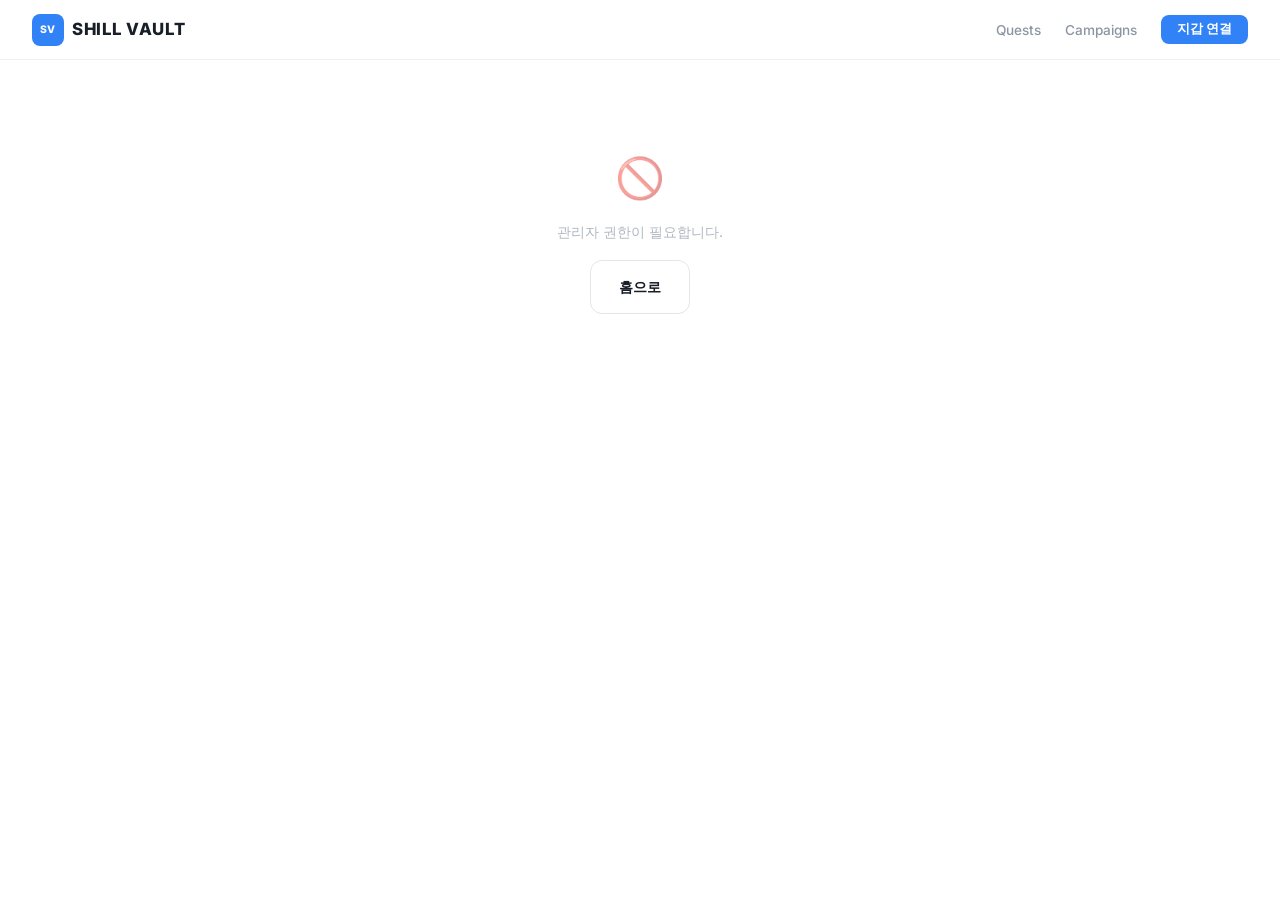
==== admin.html @ 30a05a27 "Redesign frontend for 3-role system (user/project/admin) - Replace script.js with app.js (shared aut" ====
<!DOCTYPE html>
<html lang="ko">
<head>
  <meta charset="UTF-8">
  <meta name="viewport" content="width=device-width, initial-scale=1.0">
  <title>Admin — SHILL VAULT</title>
  <link rel="preconnect" href="https://fonts.googleapis.com">
  <link href="https://fonts.googleapis.com/css2?family=Inter:wght@400;500;600;700;800&display=swap" rel="stylesheet">
  <link rel="stylesheet" href="style.css">
  <link rel="stylesheet" href="dashboard.css">
</head>
<body>

<nav id="nav">
  <div class="nav-inner">
    <a href="index.html" class="logo"><div class="logo-mark">SV</div><span class="logo-name">SHILL VAULT</span></a>
    <button class="mob-toggle" onclick="$('.nav-links')?.classList.toggle('active')" aria-label="Menu">&#9776;</button>
    <ul class="nav-links"></ul>
  </div>
</nav>

<div class="dash-wrap">
  <div id="noAccess" style="display:none;">
    <div class="dash-empty">
      <div class="dash-empty-icon">&#128683;</div>
      <p>관리자 권한이 필요합니다.</p>
      <a href="index.html" class="btn btn-ghost" style="margin-top:1rem;">홈으로</a>
    </div>
  </div>

  <div id="dashboard" style="display:none;">
    <div class="dash-header">
      <div>
        <h1>Admin Dashboard</h1>
      </div>
      <span class="dash-role role-admin">ADMIN</span>
    </div>

    <!-- Stats -->
    <div class="dash-stats" id="statsRow">
      <div class="dash-stat"><div class="dash-stat-label">총 유저</div><div class="dash-stat-value" id="statUsers">-</div></div>
      <div class="dash-stat"><div class="dash-stat-label">총 캠페인</div><div class="dash-stat-value" id="statCamps">-</div></div>
      <div class="dash-stat"><div class="dash-stat-label">총 퀘스트</div><div class="dash-stat-value" id="statQuests">-</div></div>
      <div class="dash-stat"><div class="dash-stat-label">총 참여</div><div class="dash-stat-value" id="statParts">-</div></div>
      <div class="dash-stat"><div class="dash-stat-label">승인 대기</div><div class="dash-stat-value" id="statPending" style="color:var(--orange);">-</div></div>
      <div class="dash-stat"><div class="dash-stat-label">총 보상</div><div class="dash-stat-value" id="statRewards">-</div></div>
    </div>

    <!-- Tabs -->
    <div class="dash-tabs">
      <button class="dash-tab active" onclick="switchTab('pending')">승인 대기</button>
      <button class="dash-tab" onclick="switchTab('campaigns')">전체 캠페인</button>
      <button class="dash-tab" onclick="switchTab('users')">유저 관리</button>
    </div>

    <!-- Pending Campaigns -->
    <div id="tab-pending" class="dash-card">
      <div class="dash-card-title">승인 대기 캠페인 <span class="count" id="pendingCount">0</span></div>
      <div id="pendingList"></div>
      <div id="pendingEmpty" class="dash-empty" style="display:none;">
        <div class="dash-empty-icon">&#9989;</div>
        <p>대기중인 캠페인이 없습니다.</p>
      </div>
    </div>

    <!-- All Campaigns -->
    <div id="tab-campaigns" class="dash-card" style="display:none;">
      <div class="dash-card-title">전체 캠페인 <span class="count" id="allCampCount">0</span></div>
      <div id="allCampList"></div>
    </div>

    <!-- Users -->
    <div id="tab-users" class="dash-card" style="display:none;">
      <div class="dash-card-title">
        유저 목록 <span class="count" id="allUserCount">0</span>
        <select id="userRoleFilter" onchange="loadUsers()" style="font-size:0.75rem;padding:0.2rem 0.5rem;border:1px solid var(--border);border-radius:var(--r-xs);">
          <option value="">전체</option>
          <option value="user">User</option>
          <option value="project">Project</option>
          <option value="admin">Admin</option>
        </select>
      </div>
      <div id="userList"></div>
    </div>
  </div>
</div>

<!-- Reject Reason Modal -->
<div class="modal-overlay" id="rejectModal">
  <div class="modal" style="max-width:400px;">
    <button class="modal-close" onclick="closeModal('rejectModal')">&times;</button>
    <h3>캠페인 반려</h3>
    <div class="reg-field"><label>반려 사유</label><input type="text" id="rejectReason" placeholder="사유를 입력하세요"></div>
    <button class="reg-btn" style="background:var(--red);" onclick="confirmReject()">반려하기</button>
  </div>
</div>

<!-- Wallet Modal -->
<div class="modal-overlay" id="walletModal">
  <div class="modal">
    <button class="modal-close" onclick="closeModal('walletModal')">&times;</button>
    <div id="walletConnect">
      <h3>지갑 연결</h3>
      <div class="wallet-options">
        <button class="wallet-opt" onclick="connectWallet('metamask')">
          <div class="wallet-opt-icon" style="background:linear-gradient(135deg,#f6851b,#e2761b);">MM</div>
          <div><div class="wallet-opt-name">MetaMask</div></div>
        </button>
        <button class="wallet-opt" onclick="connectWallet('rabby')">
          <div class="wallet-opt-icon" style="background:linear-gradient(135deg,#7084ff,#5c6fff);">RB</div>
          <div><div class="wallet-opt-name">Rabby</div></div>
        </button>
      </div>
      <div id="walletError" class="wallet-error" style="display:none;"></div>
    </div>
    <div id="walletRegister" style="display:none;"></div>
    <div id="walletInfo" style="display:none;">
      <h3>지갑 연결됨</h3>
      <button class="wallet-disconnect-btn" onclick="doDisconnect()">연결 해제</button>
    </div>
  </div>
</div>

<script src="app.js"></script>
<script>
  let rejectingId = null;

  function switchTab(tab) {
    $$('.dash-tab').forEach(t => t.classList.remove('active'));
    $$('.dash-tabs .dash-tab').forEach(t => { if (t.textContent.includes(tab === 'pending' ? '대기' : tab === 'campaigns' ? '캠페인' : '유저')) t.classList.add('active'); });
    hide('#tab-pending'); hide('#tab-campaigns'); hide('#tab-users');
    show('#tab-' + tab);
    if (tab === 'users') loadUsers();
    if (tab === 'campaigns') loadAllCampaigns();
  }

  async function loadStats() {
    try {
      const s = await api('/api/admin/stats');
      $('#statUsers').textContent = formatNum(s.totalUsers);
      $('#statCamps').textContent = formatNum(s.totalCampaigns);
      $('#statQuests').textContent = formatNum(s.totalQuests);
      $('#statParts').textContent = formatNum(s.totalParticipations);
      $('#statPending').textContent = formatNum(s.pendingCampaigns);
      $('#statRewards').textContent = '$' + formatNum(s.totalRewards);
    } catch { /* silent */ }
  }

  async function loadPending() {
    try {
      const camps = await api('/api/admin/campaigns');
      const pending = camps.filter(c => c.status === 'pending');
      $('#pendingCount').textContent = pending.length;

      if (pending.length === 0) {
        show('#pendingEmpty');
        return;
      }
      hide('#pendingEmpty');

      let html = '<table class="dash-table"><thead><tr><th>프로젝트</th><th>카테고리</th><th>체인</th><th>보상</th><th>등록자</th><th>액션</th></tr></thead><tbody>';
      pending.forEach(c => {
        const creator = c.users?.wallet_address ? shortAddr(c.users.wallet_address) : '-';
        html += `<tr>
          <td style="font-weight:600;">${c.project_name}</td>
          <td>${c.category || '-'}</td>
          <td>${c.chain || '-'}</td>
          <td class="tr-mono">$${formatNum(c.reward_amount)}</td>
          <td style="font-size:0.78rem;">${creator}</td>
          <td>
            <button class="dash-action approve" onclick="approveCampaign('${c.id}')">승인</button>
            <button class="dash-action reject" onclick="startReject('${c.id}')" style="margin-left:0.3rem;">반려</button>
          </td>
        </tr>`;
      });
      html += '</tbody></table>';
      $('#pendingList').innerHTML = html;
    } catch (e) {
      show('#pendingEmpty');
    }
  }

  async function loadAllCampaigns() {
    try {
      const camps = await api('/api/admin/campaigns');
      $('#allCampCount').textContent = camps.length;

      let html = '<table class="dash-table"><thead><tr><th>프로젝트</th><th>체인</th><th>상태</th><th>참여자</th><th>보상</th><th></th></tr></thead><tbody>';
      camps.forEach(c => {
        html += `<tr>
          <td style="font-weight:600;">${c.project_name}</td>
          <td>${c.chain || '-'}</td>
          <td>${statusBadge(c.status)}</td>
          <td class="tr-mono">${formatNum(c.current_participants)}</td>
          <td class="tr-mono">$${formatNum(c.reward_amount)}</td>
          <td><a href="campaign.html?id=${c.id}" class="dash-action view">상세</a></td>
        </tr>`;
      });
      html += '</tbody></table>';
      $('#allCampList').innerHTML = html;
    } catch { /* silent */ }
  }

  async function loadUsers() {
    try {
      const role = $('#userRoleFilter')?.value || '';
      const url = '/api/admin/users' + (role ? '?role=' + role : '');
      const users = await api(url);
      $('#allUserCount').textContent = users.length;

      let html = '<table class="dash-table"><thead><tr><th>지갑</th><th>이메일</th><th>역할</th><th>프로젝트</th><th>가입일</th></tr></thead><tbody>';
      users.forEach(u => {
        const roleClass = u.role === 'admin' ? 'role-admin' : u.role === 'project' ? 'role-project' : 'role-user';
        html += `<tr>
          <td style="font-family:monospace;font-size:0.8rem;">${shortAddr(u.wallet_address)}</td>
          <td>${u.email || '-'}</td>
          <td><span class="dash-role ${roleClass}" style="font-size:0.65rem;">${u.role?.toUpperCase()}</span></td>
          <td>${u.project_name || '-'}</td>
          <td style="font-size:0.8rem;">${formatDate(u.created_at)}</td>
        </tr>`;
      });
      html += '</tbody></table>';
      $('#userList').innerHTML = html;
    } catch { /* silent */ }
  }

  async function approveCampaign(id) {
    if (!confirm('이 캠페인을 승인하시겠습니까?')) return;
    try {
      await api('/api/admin/campaigns/' + id, { method: 'PUT', body: JSON.stringify({ action: 'approve' }) });
      loadPending();
      loadStats();
    } catch (e) { alert(e.message || '승인 실패'); }
  }

  function startReject(id) {
    rejectingId = id;
    openModal('rejectModal');
  }

  async function confirmReject() {
    if (!rejectingId) return;
    try {
      const reason = $('#rejectReason')?.value || '';
      await api('/api/admin/campaigns/' + rejectingId, { method: 'PUT', body: JSON.stringify({ action: 'reject', reason }) });
      closeModal('rejectModal');
      rejectingId = null;
      loadPending();
      loadStats();
    } catch (e) { alert(e.message || '반려 실패'); }
  }

  async function connectWallet(type) {
    const provider = type === 'metamask' ? findMetaMask() : findRabby();
    if (!provider) { $('#walletError').textContent = '지갑이 감지되지 않습니다.'; show('#walletError'); return; }
    try {
      const result = await authConnect(provider, type === 'metamask' ? 'MetaMask' : 'Rabby');
      if (!result.needsRegistration) { closeModal('walletModal'); location.reload(); }
    } catch (e) { $('#walletError').textContent = e.message || '연결 실패'; show('#walletError'); }
  }

  function doDisconnect() { Auth.clear(); closeModal('walletModal'); location.reload(); }

  async function init() {
    await authRestore();
    initCommon();
    if (!Auth.isLoggedIn || !Auth.isAdmin) {
      show('#noAccess');
      return;
    }
    show('#dashboard');
    loadStats();
    loadPending();
  }

  init();
</script>
</body>
</html>
---- style.css ----
*, *::before, *::after { margin: 0; padding: 0; box-sizing: border-box; }

:root {
  --bg: #FFFFFF;
  --bg-2: #F7F8FA;
  --bg-3: #EFF1F4;
  --card-bg: #FFFFFF;
  --border: rgba(0,0,0,0.06);
  --border-2: rgba(0,0,0,0.1);
  --text: #191F28;
  --text-2: #8B95A1;
  --text-3: #B0B8C1;
  --blue: #3182F6;
  --blue-soft: rgba(49,130,246,0.08);
  --blue-mid: rgba(49,130,246,0.15);
  --green: #20C997;
  --green-soft: rgba(32,201,151,0.08);
  --orange: #F59E0B;
  --orange-soft: rgba(245,158,11,0.08);
  --red: #EF4444;
  --purple: #8B5CF6;
  --purple-soft: rgba(139,92,246,0.08);
  --r: 16px;
  --r-sm: 12px;
  --r-xs: 8px;
  --shadow: 0 2px 8px rgba(0,0,0,0.08);
  --shadow-lg: 0 8px 24px rgba(0,0,0,0.08);
}

html { scroll-behavior: smooth; }

body {
  font-family: 'Inter', -apple-system, BlinkMacSystemFont, 'Segoe UI', sans-serif;
  background: var(--bg);
  color: var(--text);
  line-height: 1.7;
  -webkit-font-smoothing: antialiased;
  overflow-x: hidden;
  word-break: keep-all;
  overflow-wrap: break-word;
}

/* === UTILITY === */
.container { max-width: 1080px; margin: 0 auto; }
section { padding: 6rem 2rem; position: relative; }
.s-alt { background: var(--bg-2); }

.eyebrow {
  font-size: 0.75rem; font-weight: 700; text-transform: uppercase;
  letter-spacing: 0.08em; color: var(--blue); margin-bottom: 0.75rem;
}
.stitle {
  font-size: clamp(1.75rem, 3.5vw, 2.5rem);
  font-weight: 800; letter-spacing: -0.02em; line-height: 1.25; margin-bottom: 1rem;
  color: var(--text);
}
.sdesc { color: var(--text-2); max-width: 560px; font-size: 1.05rem; line-height: 1.75; }
.sheader { margin-bottom: 3rem; }
.sheader.center { text-align: center; }
.sheader.center .sdesc { margin: 0 auto; }

/* === REVEAL === */
.rv { opacity: 0; transform: translateY(30px); transition: all 0.7s cubic-bezier(.16,1,.3,1); }
.rv.vis { opacity: 1; transform: translateY(0); }
.rv-d1 { transition-delay: .1s; }
.rv-d2 { transition-delay: .2s; }
.rv-d3 { transition-delay: .3s; }

/* === NAV === */
nav {
  position: fixed; top: 0; left: 0; right: 0; z-index: 100;
  padding: 0.85rem 2rem; transition: all 0.3s ease;
  background: rgba(255,255,255,0.85); backdrop-filter: blur(12px);
  border-bottom: 1px solid var(--border);
}
nav.scrolled {
  box-shadow: 0 1px 8px rgba(0,0,0,0.06);
}
.nav-inner { max-width: 1240px; margin: 0 auto; display: flex; justify-content: space-between; align-items: center; }
.logo { display: flex; align-items: center; gap: 0.5rem; text-decoration: none; }
.logo-mark {
  width: 32px; height: 32px; border-radius: 8px;
  background: var(--blue); display: flex; align-items: center; justify-content: center;
  font-weight: 800; font-size: 0.65rem; color: white; letter-spacing: 0.02em;
}
.logo-name {
  font-weight: 800; font-size: 1.05rem;
  color: var(--text); letter-spacing: 0.04em;
}
.nav-links { display: flex; gap: 1.5rem; list-style: none; align-items: center; }
.nav-links a {
  color: var(--text-2); text-decoration: none; font-size: 0.85rem; font-weight: 500;
  transition: color 0.2s;
}
.nav-links a:hover { color: var(--text); }
.mob-toggle {
  display: none; background: none; border: 1px solid var(--border); color: var(--text);
  padding: 0.35rem 0.55rem; border-radius: var(--r-xs); cursor: pointer; font-size: 1.15rem;
}

/* === BUTTONS === */
.btn {
  display: inline-flex; align-items: center; gap: 0.5rem;
  padding: 0.85rem 1.75rem; border-radius: var(--r-sm); font-size: 0.9rem; font-weight: 600;
  text-decoration: none; transition: all 0.25s ease; cursor: pointer; border: none; font-family: inherit;
}
.btn-blue {
  background: var(--blue); color: white;
  box-shadow: 0 2px 12px rgba(49,130,246,0.2);
}
.btn-blue:hover { box-shadow: 0 4px 20px rgba(49,130,246,0.3); transform: translateY(-2px); }
.btn-ghost {
  background: transparent; color: var(--text);
  border: 1px solid var(--border-2);
}
.btn-ghost:hover { border-color: var(--text-3); background: var(--bg-2); }
.btn-purple {
  background: var(--purple); color: white;
  box-shadow: 0 2px 12px rgba(139,92,246,0.2);
}
.btn-purple:hover { box-shadow: 0 4px 20px rgba(139,92,246,0.3); transform: translateY(-2px); }

/* === HERO === */
.hero {
  min-height: 80vh; display: flex; align-items: center;
  padding: 8rem 2rem 5rem; text-align: center;
}
.hero .container { max-width: 720px; }
.hero h1 {
  font-size: clamp(2.2rem, 5vw, 3.2rem);
  font-weight: 800; line-height: 1.2; letter-spacing: -0.03em;
  margin-bottom: 1.25rem; color: var(--text);
}
.hero-desc {
  font-size: 1.15rem; color: var(--text-2); line-height: 1.75;
  margin-bottom: 2.5rem; max-width: 520px; margin-left: auto; margin-right: auto;
}
.hero-actions { display: flex; gap: 0.75rem; justify-content: center; margin-bottom: 4rem; }
.hero-metrics { display: flex; gap: 3rem; justify-content: center; flex-wrap: wrap; }
.hm-item { text-align: center; }
.hm-num { font-size: 1.75rem; font-weight: 800; color: var(--text); letter-spacing: -0.02em; }
.hm-lbl { font-size: 0.78rem; color: var(--text-3); margin-top: 0.25rem; font-weight: 500; }

/* === TABLE (shared quest/campaign) === */
.troom-wrap {
  background: var(--card-bg); border: 1px solid var(--border); border-radius: var(--r);
  overflow: hidden; box-shadow: var(--shadow);
}
.troom-header {
  display: flex; justify-content: space-between; align-items: center;
  padding: 1.25rem 1.5rem; border-bottom: 1px solid var(--border);
}
.troom-header h4 { font-weight: 700; font-size: 0.95rem; color: var(--text); }
.troom-live {
  display: flex; align-items: center; gap: 0.4rem;
  font-size: 0.72rem; color: var(--green); font-weight: 600;
}
.troom-live .dot {
  width: 6px; height: 6px; border-radius: 50%; background: var(--green);
  box-shadow: 0 0 6px var(--green); animation: blink 1.5s ease-in-out infinite;
}
@keyframes blink { 0%,100%{opacity:1;}50%{opacity:.35;} }
.troom-table { width: 100%; border-collapse: collapse; }
.troom-table th {
  font-size: 0.7rem; text-transform: uppercase; letter-spacing: 0.06em;
  color: var(--text-3); font-weight: 600; padding: 0.75rem 1rem; text-align: left;
  border-bottom: 1px solid var(--border); background: var(--bg-2);
}
.troom-table td {
  font-size: 0.88rem; padding: 1rem; border-bottom: 1px solid var(--border);
  transition: background 0.2s; color: var(--text);
}
.troom-table tr:hover td { background: var(--bg-2); }
.troom-table tr:last-child td { border-bottom: none; }
.tr-project { display: flex; align-items: center; gap: 0.6rem; }
.tr-picon {
  width: 32px; height: 32px; border-radius: 8px; display: flex; align-items: center;
  justify-content: center; font-weight: 700; font-size: 0.7rem; color: white; flex-shrink: 0;
}
.tr-pname { font-weight: 600; }
.tr-chain { font-size: 0.72rem; color: var(--text-3); }
.tr-status {
  display: inline-flex; align-items: center; gap: 0.3rem;
  padding: 0.2rem 0.6rem; border-radius: 100px; font-size: 0.7rem; font-weight: 600;
}
.tr-active { background: var(--green-soft); color: var(--green); }
.tr-filling { background: var(--orange-soft); color: var(--orange); }
.tr-completed { background: var(--bg-2); color: var(--text-3); }
.tr-bar-wrap { width: 100%; height: 4px; background: var(--bg-3); border-radius: 2px; margin-top: 0.3rem; }
.tr-bar { height: 100%; border-radius: 2px; background: var(--blue); transition: width 1s ease; }
.tr-mono { font-weight: 600; font-size: 0.85rem; }

/* === STEP CARDS === */
.steps-grid { display: grid; grid-template-columns: repeat(3, 1fr); gap: 1.5rem; }
.step-card {
  background: var(--card-bg); border: 1px solid var(--border); border-radius: var(--r);
  padding: 2.25rem; box-shadow: var(--shadow); transition: all 0.3s ease;
}
.step-card:hover { box-shadow: var(--shadow-lg); transform: translateY(-3px); }
.step-num {
  display: inline-flex; align-items: center; justify-content: center;
  width: 36px; height: 36px; border-radius: 10px; font-size: 0.85rem; font-weight: 700;
  margin-bottom: 1.25rem;
}
.step-card h4 { font-size: 1.05rem; font-weight: 700; margin-bottom: 0.5rem; color: var(--text); }
.step-card p { font-size: 0.9rem; color: var(--text-2); line-height: 1.65; }

/* === WHY CARDS === */
.why-grid { display: grid; grid-template-columns: repeat(3, 1fr); gap: 1.5rem; }
.why-card {
  background: var(--card-bg); border: 1px solid var(--border); border-radius: var(--r);
  padding: 2.25rem; box-shadow: var(--shadow); transition: all 0.3s ease;
}
.why-card:hover { box-shadow: var(--shadow-lg); transform: translateY(-3px); }
.why-icon {
  width: 44px; height: 44px; border-radius: 12px; display: flex; align-items: center;
  justify-content: center; margin-bottom: 1.25rem; font-size: 1.2rem;
}
.why-card h4 { font-size: 1.05rem; font-weight: 700; margin-bottom: 0.5rem; color: var(--text); }
.why-card p { font-size: 0.9rem; color: var(--text-2); line-height: 1.65; }

/* === FOR PROJECTS === */
.for-projects-section {
  padding: 5rem 2rem;
  background: #0F172A;
}
.for-projects-section .stitle { color: #FFFFFF; }
.for-projects-section .sdesc { color: rgba(255,255,255,0.6); }
.fp-features { display: flex; gap: 1.5rem; margin: 1.5rem 0 2rem; flex-wrap: wrap; }
.fp-feat {
  flex: 1; min-width: 180px; display: flex; align-items: center; gap: 0.6rem;
  font-size: 0.9rem; color: rgba(255,255,255,0.7);
}
.fp-feat-icon {
  width: 8px; height: 8px; min-width: 8px; border-radius: 50%;
  background: var(--blue);
}
.for-projects-section .btn-purple {
  background: var(--blue); box-shadow: 0 2px 12px rgba(49,130,246,0.3);
}
.for-projects-section .btn-purple:hover { box-shadow: 0 4px 20px rgba(49,130,246,0.4); }

/* === CTA === */
.cta-section {
  text-align: center; padding: 7rem 2rem; position: relative; overflow: hidden;
  background: linear-gradient(135deg, #1a6df0 0%, #3182F6 30%, #6366f1 100%);
}
.cta-section::before {
  content: ''; position: absolute; inset: 0;
  background: radial-gradient(ellipse 60% 50% at 50% 40%, rgba(255,255,255,0.12) 0%, transparent 70%);
  pointer-events: none;
}
.cta-section .stitle { max-width: 600px; margin: 0 auto 1.5rem; color: #FFFFFF; }
.cta-section .sdesc { margin: 0 auto 2.5rem; color: rgba(255,255,255,0.7); }
.cta-section .btn-blue {
  background: #FFFFFF; color: var(--blue); box-shadow: 0 4px 20px rgba(0,0,0,0.15);
}
.cta-section .btn-blue:hover { box-shadow: 0 6px 28px rgba(0,0,0,0.2); transform: translateY(-2px); }
.cta-counter {
  font-size: clamp(3rem, 8vw, 5rem); font-weight: 800; color: #FFFFFF;
  letter-spacing: -0.03em; margin-bottom: 0.25rem;
  text-shadow: 0 0 40px rgba(255,255,255,0.3), 0 0 80px rgba(255,255,255,0.1);
  opacity: 0; transform: translateY(20px);
  transition: opacity 0.8s ease, transform 0.8s ease;
}
.cta-counter.vis { opacity: 1; transform: translateY(0); }
.cta-label {
  font-size: 0.85rem; font-weight: 600; color: rgba(255,255,255,0.5);
  letter-spacing: 0.06em; text-transform: uppercase; margin-bottom: 2rem;
  opacity: 0; transition: opacity 0.8s ease 0.15s;
}
.cta-label.vis { opacity: 1; }
.cta-section .stitle.cta-fade {
  opacity: 0; transform: translateY(20px);
  transition: opacity 0.8s ease 0.25s, transform 0.8s ease 0.25s;
}
.cta-section .stitle.cta-fade.vis { opacity: 1; transform: translateY(0); }

/* === FOOTER === */
footer { padding: 2.5rem 2rem; border-top: 1px solid var(--border); }
.foot-inner { max-width: 1240px; margin: 0 auto; display: flex; justify-content: space-between; align-items: center; }
.foot-left { display: flex; align-items: center; gap: 1.25rem; }
.foot-logo { display: flex; align-items: center; gap: 0.35rem; text-decoration: none; }
.foot-mark {
  width: 22px; height: 22px; border-radius: 6px; background: var(--blue);
  display: flex; align-items: center; justify-content: center;
  font-weight: 800; font-size: 0.5rem; color: white;
}
.foot-name { font-weight: 700; font-size: 0.82rem; color: var(--text-2); letter-spacing: 0.04em; }
.foot-copy { font-size: 0.72rem; color: var(--text-3); }
.foot-links { display: flex; gap: 1.25rem; }
.foot-links a { font-size: 0.78rem; color: var(--text-3); text-decoration: none; transition: color 0.2s; }
.foot-links a:hover { color: var(--text-2); }

/* === WALLET BTN === */
.wallet-btn {
  padding: 0.4rem 1rem; background: var(--blue); color: white;
  border: none; border-radius: var(--r-xs); font-size: 0.8rem; font-weight: 600;
  cursor: pointer; font-family: inherit; display: flex; align-items: center; gap: 0.35rem;
  transition: all 0.2s;
}
.wallet-btn:hover { opacity: 0.9; }
.wallet-btn.connected { background: var(--green); }
.wallet-addr { font-size: 0.72rem; font-weight: 600; }

/* === MODAL === */
.modal-overlay {
  display: none; position: fixed; inset: 0; z-index: 1000;
  background: rgba(0,0,0,0.4); backdrop-filter: blur(4px);
  align-items: center; justify-content: center; padding: 1.5rem;
}
.modal-overlay.open { display: flex; }
.modal {
  background: var(--card-bg); border: 1px solid var(--border); border-radius: var(--r);
  padding: 2.25rem; max-width: 460px; width: 100%; position: relative;
  box-shadow: 0 16px 48px rgba(0,0,0,0.12); max-height: 90vh; overflow-y: auto;
}
.modal-close {
  position: absolute; top: 0.85rem; right: 0.85rem; background: none; border: none;
  color: var(--text-3); font-size: 1.3rem; cursor: pointer; transition: color 0.2s; line-height: 1;
}
.modal-close:hover { color: var(--text); }
.modal h3 { font-size: 1.2rem; font-weight: 800; margin-bottom: 0.4rem; color: var(--text); }
.modal p.modal-desc { color: var(--text-2); font-size: 0.88rem; margin-bottom: 1.25rem; line-height: 1.6; }
.wallet-options { display: flex; flex-direction: column; gap: 0.6rem; }
.wallet-opt {
  display: flex; align-items: center; gap: 0.85rem; padding: 0.85rem 1rem;
  background: var(--bg-2); border: 1px solid var(--border); border-radius: var(--r-sm);
  cursor: pointer; transition: all 0.2s; width: 100%; font-family: inherit; color: var(--text);
}
.wallet-opt:hover { border-color: var(--blue); background: var(--blue-soft); }
.wallet-opt-icon {
  width: 40px; height: 40px; border-radius: 10px; display: flex; align-items: center;
  justify-content: center; font-size: 1.3rem; flex-shrink: 0;
}
.wallet-opt-name { font-weight: 700; font-size: 0.9rem; }
.wallet-opt-desc { font-size: 0.72rem; color: var(--text-3); }
.wallet-opt-badge {
  margin-left: auto; font-size: 0.6rem; padding: 0.15rem 0.5rem; border-radius: 100px;
  background: var(--blue-soft); color: var(--blue); font-weight: 600;
}
.wallet-opt-badge.wc-soon { background: var(--bg-3); color: var(--text-3); }
.wallet-opt.wc-disabled { opacity: 0.55; cursor: default; }
.wallet-opt.wc-disabled:hover { border-color: var(--border); background: var(--bg-2); }
.wallet-opt.loading { pointer-events: none; opacity: 0.7; }
.wallet-opt.loading .wallet-opt-name::after { content: '...'; animation: dots 1s steps(3) infinite; }
@keyframes dots { 0%{content:'.'} 33%{content:'..'} 66%{content:'...'} }
.wallet-error {
  margin-top: 0.75rem; padding: 0.6rem 0.85rem; border-radius: var(--r-xs);
  background: rgba(239,68,68,0.08); border: 1px solid rgba(239,68,68,0.15);
  color: var(--red); font-size: 0.8rem;
}
.wallet-connected-info {
  background: var(--bg-2); border: 1px solid var(--border); border-radius: var(--r-sm);
  padding: 1rem; margin: 1rem 0;
}
.wci-row {
  display: flex; align-items: center; justify-content: space-between;
  padding: 0.5rem 0; border-bottom: 1px solid var(--border);
}
.wci-row:last-of-type { border-bottom: none; }
.wci-label { font-size: 0.75rem; color: var(--text-3); font-weight: 500; }
.wci-value { font-size: 0.85rem; font-weight: 600; color: var(--text); }
.wci-chain {
  font-size: 0.72rem; font-weight: 600; padding: 0.15rem 0.5rem; border-radius: 100px;
  background: var(--green-soft); color: var(--green);
}
.wci-addr {
  font-size: 0.8rem; font-weight: 600; color: var(--text);
  font-family: 'JetBrains Mono', monospace;
}
.wci-copy {
  background: none; border: none; color: var(--text-3); cursor: pointer;
  padding: 0.2rem; margin-left: 0.3rem; transition: color 0.2s;
}
.wci-copy:hover { color: var(--blue); }
.wci-balance-row {
  text-align: center; padding: 0.75rem 0 0.25rem;
}
.wci-balance {
  font-size: 1.5rem; font-weight: 800; color: var(--text); letter-spacing: -0.02em;
}
.wallet-disconnect-btn {
  width: 100%; padding: 0.65rem; background: none; color: var(--red);
  border: 1px solid rgba(239,68,68,0.2); border-radius: var(--r-sm);
  font-family: inherit; font-size: 0.82rem; font-weight: 600;
  cursor: pointer; transition: all 0.2s;
}
.wallet-disconnect-btn:hover { background: rgba(239,68,68,0.06); border-color: rgba(239,68,68,0.3); }

/* === CAMPAIGN WIZARD (3-step) === */
.wiz-modal { max-width: 560px; }
.wiz-progress {
  height: 4px; background: var(--bg-3); border-radius: 2px; margin-bottom: 1.25rem; overflow: hidden;
}
.wiz-progress-bar {
  height: 100%; background: var(--blue); border-radius: 2px;
  transition: width 0.4s cubic-bezier(.16,1,.3,1);
}
.wiz-dots { display: flex; justify-content: center; gap: 2.5rem; margin-bottom: 1.5rem; }
.wiz-dot { display: flex; flex-direction: column; align-items: center; gap: 0.35rem; }
.wiz-dot-num {
  width: 28px; height: 28px; border-radius: 50%; display: flex; align-items: center;
  justify-content: center; font-size: 0.72rem; font-weight: 700;
  background: var(--bg-3); color: var(--text-3); transition: all 0.3s;
}
.wiz-dot.active .wiz-dot-num { background: var(--blue); color: white; }
.wiz-dot.done .wiz-dot-num { background: var(--green); color: white; }
.wiz-dot-label { font-size: 0.68rem; color: var(--text-3); font-weight: 500; transition: color 0.3s; }
.wiz-dot.active .wiz-dot-label { color: var(--blue); font-weight: 600; }
.wiz-dot.done .wiz-dot-label { color: var(--green); }
.wiz-row-2 { display: grid; grid-template-columns: 1fr 1fr; gap: 0.75rem; }
.wiz-date-row { display: flex; align-items: center; gap: 0.5rem; }
.wiz-date-row input[type="date"] {
  flex: 1; padding: 0.65rem 0.85rem; background: var(--bg-2);
  border: 1px solid var(--border); border-radius: var(--r-xs); color: var(--text);
  font-family: inherit; font-size: 0.85rem; outline: none; transition: border-color 0.2s;
}
.wiz-date-row input[type="date"]:focus { border-color: var(--blue); }
.wiz-date-sep { color: var(--text-3); font-weight: 500; }
.field-hint { font-weight: 400; color: var(--text-3); font-size: 0.7rem; }
/* Goal cards */
.wiz-goals { display: grid; grid-template-columns: repeat(3, 1fr); gap: 0.5rem; }
.wiz-goal {
  display: flex; flex-direction: column; align-items: center; gap: 0.25rem;
  padding: 0.75rem 0.4rem; background: var(--bg-2); border: 2px solid var(--border);
  border-radius: var(--r-sm); cursor: pointer; transition: all 0.2s;
  text-align: center; position: relative; font-family: inherit; color: var(--text);
}
.wiz-goal:hover { border-color: var(--blue-mid); background: var(--blue-soft); }
.wiz-goal.selected { border-color: var(--blue); background: var(--blue-soft); }
.wiz-goal-check {
  position: absolute; top: 5px; right: 7px; font-size: 0.6rem; font-weight: 700;
  color: var(--blue); opacity: 0; transition: opacity 0.2s;
}
.wiz-goal.selected .wiz-goal-check { opacity: 1; }
.wiz-goal-emoji { font-size: 1.25rem; line-height: 1; }
.wiz-goal-name { font-size: 0.72rem; font-weight: 700; line-height: 1.3; }
/* Participant type cards */
.wiz-ptypes { display: grid; grid-template-columns: repeat(3, 1fr); gap: 0.6rem; }
.wiz-ptype {
  display: flex; flex-direction: column; align-items: center; gap: 0.3rem;
  padding: 1rem 0.5rem; background: var(--bg-2); border: 2px solid var(--border);
  border-radius: var(--r-sm); cursor: pointer; transition: all 0.2s;
  text-align: center; position: relative; font-family: inherit; color: var(--text);
}
.wiz-ptype:hover { border-color: var(--blue-mid); }
.wiz-ptype.selected { border-color: var(--blue); background: var(--blue-soft); }
.wiz-ptype-icon { font-size: 1.4rem; line-height: 1; }
.wiz-ptype-name { font-size: 0.82rem; font-weight: 700; }
.wiz-ptype-desc { font-size: 0.65rem; color: var(--text-3); }
.wiz-ptype-badge {
  position: absolute; top: -8px; right: -4px; font-size: 0.58rem;
  padding: 0.12rem 0.45rem; border-radius: 100px;
  background: var(--orange-soft); color: var(--orange); font-weight: 700;
}
/* Quest builder groups */
.wiz-quest-groups { display: flex; flex-direction: column; gap: 0.5rem; }
.wiz-qg-label {
  display: flex; align-items: center; gap: 0.4rem; font-size: 0.7rem;
  font-weight: 700; color: var(--text-3); text-transform: uppercase;
  letter-spacing: 0.04em; margin-bottom: 0.1rem;
}
.wiz-qg-dot { width: 6px; height: 6px; border-radius: 50%; flex-shrink: 0; }
.wiz-qg-tag {
  font-size: 0.6rem; padding: 0.1rem 0.35rem; border-radius: 100px;
  background: var(--purple-soft); color: var(--purple); font-weight: 600;
  text-transform: none; letter-spacing: 0;
}
.wiz-quest-item {
  display: flex; align-items: center; gap: 0.6rem;
  padding: 8px 12px; height: 40px; box-sizing: border-box;
  border-bottom: 1px solid #eee; background: none; border-top: none; border-left: none; border-right: none;
}
.wiz-quest-item:last-child { border-bottom: none; }
.wiz-quest-item input[type="checkbox"] {
  accent-color: var(--blue); flex-shrink: 0;
  width: 16px; height: 16px; min-width: 16px;
  margin: 0; padding: 0; cursor: pointer;
}
.wiz-quest-item .wq-name { font-size: 0.85rem; font-weight: 500; color: var(--text); white-space: nowrap; }
/* Quest reward inputs */
.wiz-qr-list { display: flex; flex-direction: column; gap: 0.35rem; }
.wiz-qr-row {
  display: flex; align-items: center; justify-content: space-between;
  padding: 0.5rem 0.7rem; background: var(--bg-2); border: 1px solid var(--border);
  border-radius: var(--r-xs);
}
.wiz-qr-name { font-size: 0.82rem; font-weight: 500; color: var(--text); }
.wiz-qr-input {
  display: flex; align-items: center; gap: 0.3rem;
  background: var(--bg); border: 1px solid var(--border); border-radius: var(--r-xs);
  padding: 0 0.5rem; transition: border-color 0.2s;
}
.wiz-qr-input:focus-within { border-color: var(--blue); }
.wiz-qr-input span { font-size: 0.78rem; color: var(--text-3); font-weight: 600; }
.wiz-qr-input input {
  width: 70px; padding: 0.4rem 0.2rem; border: none; background: none;
  font-family: inherit; font-size: 0.82rem; color: var(--text);
  outline: none; text-align: right; font-weight: 600;
}
/* Tier table */
.wiz-tier-table {
  border: 1px solid var(--border); border-radius: var(--r-sm); overflow: hidden;
}
.wiz-tier-row {
  display: grid; grid-template-columns: 1fr 0.6fr 0.8fr; padding: 0.55rem 0.75rem;
  border-bottom: 1px solid var(--border); font-size: 0.8rem; align-items: center;
}
.wiz-tier-row:last-child { border-bottom: none; }
.wiz-tier-header {
  background: var(--bg-2); font-size: 0.68rem; font-weight: 700; color: var(--text-3);
  text-transform: uppercase; letter-spacing: 0.04em; padding: 0.45rem 0.75rem;
}
.wiz-tier-range { font-weight: 600; color: var(--text); }
.wiz-tier-mult { font-weight: 700; color: var(--purple); text-align: center; }
.wiz-tier-price { font-weight: 700; color: var(--blue); text-align: right; }
/* Divider */
.wiz-divider { height: 1px; background: var(--border); margin: 1rem 0; }
/* Estimated participants */
.wiz-est {
  display: flex; align-items: center; gap: 0.45rem; padding: 0.6rem 0.75rem;
  background: var(--blue-soft); border-radius: var(--r-xs); margin-top: 0.5rem;
}
.wiz-est span { font-size: 0.8rem; color: var(--text-2); }
.wiz-est strong { color: var(--blue); font-weight: 700; }
/* Review */
.wiz-review {
  background: var(--bg-2); border: 1px solid var(--border); border-radius: var(--r-sm);
  padding: 1rem; font-size: 0.85rem;
}
.wiz-review .wr-row {
  display: flex; align-items: center; padding: 0.5rem 0.4rem;
  border-bottom: 1px solid var(--border); gap: 0.5rem;
  border-radius: 6px;
}
.wiz-review .wr-row:last-child { border-bottom: none; }
.wr-confirm {
  display: flex; align-items: center; gap: 0.5rem; cursor: pointer;
  margin-top: 0.75rem; padding: 0.65rem 0.6rem; border-radius: var(--r-xs);
  background: var(--bg); border: 1px solid var(--border); transition: border-color 0.2s;
}
.wr-confirm:hover { border-color: var(--blue-mid); }
.wr-confirm:has(input:checked) { border-color: var(--green); background: rgba(32,201,151,0.06); }
.wr-confirm input {
  flex-shrink: 0; width: 16px; height: 16px; min-width: 16px;
  accent-color: var(--green); cursor: pointer; margin: 0;
}
.wr-confirm span { font-size: 0.8rem; font-weight: 600; color: var(--text-2); }
.wiz-review .wr-label { color: var(--text-3); font-size: 0.78rem; white-space: nowrap; }
.wiz-review .wr-value { font-weight: 600; color: var(--text); font-size: 0.82rem; text-align: right; flex-wrap: wrap; display: flex; gap: 0.25rem; justify-content: flex-end; margin-left: auto; }
.wiz-btn-next.disabled { opacity: 0.45; cursor: not-allowed; }
.wiz-review.shake { animation: shake 0.4s ease; }
@keyframes shake { 0%,100%{transform:translateX(0)} 20%{transform:translateX(-6px)} 40%{transform:translateX(6px)} 60%{transform:translateX(-4px)} 80%{transform:translateX(4px)} }
.wr-quest-tag {
  display: inline-block; font-size: 0.68rem; padding: 0.12rem 0.4rem;
  background: var(--blue-soft); color: var(--blue); border-radius: 100px; font-weight: 600;
}
/* Done screen */
.wiz-done-icon { font-size: 3.5rem; margin-bottom: 0.5rem; animation: done-pop 0.5s cubic-bezier(.16,1,.3,1); }
@keyframes done-pop { 0% { transform: scale(0); } 100% { transform: scale(1); } }
.wiz-done-title { color: var(--blue); font-size: 1.25rem; margin-bottom: 0.3rem; }
.wiz-done-stats {
  display: flex; justify-content: center; gap: 2rem; margin: 1.25rem 0;
  padding: 1rem; background: var(--bg-2); border-radius: var(--r-sm);
}
.wiz-done-stat { text-align: center; }
.wiz-done-stat-num { display: block; font-size: 1.2rem; font-weight: 800; color: var(--text); }
.wiz-done-stat-lbl { font-size: 0.68rem; color: var(--text-3); font-weight: 500; }
/* Confetti */
.confetti-container { position: fixed; inset: 0; z-index: 9999; pointer-events: none; overflow: hidden; }
.confetti-piece {
  position: absolute; top: -20px; border-radius: 2px;
  animation: confetti-fall linear forwards;
}
@keyframes confetti-fall {
  0% { transform: translateY(-10px) rotate(0deg) scale(1); opacity: 1; }
  80% { opacity: 1; }
  100% { transform: translateY(100vh) rotate(720deg) scale(0.5); opacity: 0; }
}
/* New quest row highlight */
.quest-row-new { animation: quest-highlight 2s ease; }
@keyframes quest-highlight {
  0% { background: rgba(49,130,246,0.15); }
  100% { background: transparent; }
}
/* Nav */
.wiz-nav { display: flex; justify-content: space-between; gap: 0.75rem; margin-top: 1.25rem; }
.wiz-btn-prev {
  flex: 1; padding: 0.7rem; background: none; border: 1px solid var(--border-2);
  border-radius: var(--r-sm); font-family: inherit; font-size: 0.85rem; font-weight: 600;
  color: var(--text-2); cursor: pointer; transition: all 0.2s;
}
.wiz-btn-prev:hover { border-color: var(--text-3); color: var(--text); }
.wiz-btn-next {
  flex: 2; padding: 0.7rem; background: var(--blue); border: none;
  border-radius: var(--r-sm); font-family: inherit; font-size: 0.85rem; font-weight: 700;
  color: white; cursor: pointer; transition: all 0.2s;
}
.wiz-btn-next:hover { opacity: 0.9; }
@media(max-width:768px) {
  .wiz-goals { grid-template-columns: repeat(2, 1fr); }
  .wiz-ptypes { grid-template-columns: 1fr; }
  .wiz-row-2 { grid-template-columns: 1fr; }
  .wiz-dots { gap: 1.5rem; }
}

/* === REGISTRATION FORM (campaign modal) === */
.reg-field { margin-bottom: 0.85rem; }
.reg-field label {
  display: block; font-size: 0.75rem; font-weight: 600; color: var(--text-2);
  text-transform: uppercase; letter-spacing: 0.06em; margin-bottom: 0.35rem;
}
.reg-field input:not([type="checkbox"]), .reg-field select {
  width: 100%; padding: 0.65rem 0.85rem; background: var(--bg-2);
  border: 1px solid var(--border); border-radius: var(--r-xs); color: var(--text);
  font-family: inherit; font-size: 0.88rem; transition: border-color 0.2s; outline: none;
}
.reg-field input:not([type="checkbox"]):focus, .reg-field select:focus { border-color: var(--blue); }
.reg-field select option { background: var(--card-bg); color: var(--text); }
.reg-wallet-status {
  display: flex; align-items: center; gap: 0.6rem; padding: 0.75rem 0.85rem;
  background: var(--green-soft); border: 1px solid rgba(32,201,151,0.15);
  border-radius: var(--r-xs); font-size: 0.85rem; color: var(--green);
}
.reg-wallet-status .addr { font-size: 0.78rem; font-weight: 600; }
.reg-btn {
  width: 100%; padding: 0.75rem; background: var(--blue); color: white; border: none;
  border-radius: var(--r-sm); font-family: inherit; font-size: 0.88rem; font-weight: 700;
  cursor: pointer; transition: all 0.2s; margin-top: 0.4rem;
}
.reg-btn:hover { opacity: 0.9; }
.reg-btn:disabled { opacity: 0.4; cursor: not-allowed; }
.reg-btn.secondary { background: var(--purple); }

/* === RESPONSIVE === */
@media(max-width:1024px) {
  .steps-grid { grid-template-columns: 1fr; }
  .why-grid { grid-template-columns: 1fr; }
  .hero-metrics { gap: 2rem; }
  .troom-table { font-size: 0.82rem; }
}
@media(max-width:768px) {
  .mob-toggle { display: block; }
  .nav-links {
    display: none; position: absolute; top: 100%; left: 0; right: 0;
    flex-direction: column; background: rgba(255,255,255,0.97); backdrop-filter: blur(12px);
    padding: 1rem 2rem; gap: 0.75rem; border-bottom: 1px solid var(--border);
  }
  .nav-links.active { display: flex; }
  .hero h1 { font-size: 1.85rem; }
  .hero-metrics { flex-direction: column; gap: 1rem; }
  .steps-grid, .why-grid { grid-template-columns: 1fr; }
  .foot-inner { flex-direction: column; gap: 1rem; text-align: center; }
  .foot-left { flex-direction: column; gap: 0.5rem; }
  .fp-features { flex-direction: column; gap: 0.75rem; }
  .troom-wrap { overflow-x: auto; }
  .troom-table { min-width: 600px; }
}
---- dashboard.css ----
/* ==================== DASHBOARD SHARED STYLES ==================== */

/* Layout */
.dash-wrap {
  max-width: 1080px; margin: 0 auto; padding: 6rem 2rem 3rem;
  min-height: 100vh;
}
.dash-header {
  display: flex; justify-content: space-between; align-items: center;
  margin-bottom: 2rem; flex-wrap: wrap; gap: 1rem;
}
.dash-header h1 { font-size: 1.5rem; font-weight: 800; }
.dash-header .dash-role {
  font-size: 0.7rem; font-weight: 600; padding: 0.2rem 0.6rem;
  border-radius: 100px; text-transform: uppercase; letter-spacing: 0.04em;
}
.dash-role.role-admin { background: var(--purple-soft); color: var(--purple); }
.dash-role.role-project { background: var(--blue-soft); color: var(--blue); }
.dash-role.role-user { background: var(--green-soft); color: var(--green); }

/* Stats row */
.dash-stats {
  display: grid; grid-template-columns: repeat(auto-fit, minmax(180px, 1fr));
  gap: 1rem; margin-bottom: 2rem;
}
.dash-stat {
  background: var(--card-bg); border: 1px solid var(--border); border-radius: var(--r);
  padding: 1.25rem; box-shadow: var(--shadow);
}
.dash-stat-label { font-size: 0.72rem; font-weight: 600; color: var(--text-3); text-transform: uppercase; letter-spacing: 0.04em; }
.dash-stat-value { font-size: 1.5rem; font-weight: 800; color: var(--text); margin-top: 0.25rem; }
.dash-stat-sub { font-size: 0.75rem; color: var(--text-2); margin-top: 0.15rem; }

/* Tabs */
.dash-tabs {
  display: flex; gap: 0.25rem; border-bottom: 1px solid var(--border);
  margin-bottom: 1.5rem; overflow-x: auto;
}
.dash-tab {
  padding: 0.65rem 1.25rem; font-size: 0.85rem; font-weight: 600;
  color: var(--text-3); background: none; border: none; cursor: pointer;
  border-bottom: 2px solid transparent; font-family: inherit;
  white-space: nowrap; transition: all 0.2s;
}
.dash-tab:hover { color: var(--text-2); }
.dash-tab.active { color: var(--blue); border-bottom-color: var(--blue); }

/* Card / Section */
.dash-card {
  background: var(--card-bg); border: 1px solid var(--border); border-radius: var(--r);
  padding: 1.5rem; box-shadow: var(--shadow); margin-bottom: 1.5rem;
}
.dash-card-title {
  font-size: 0.95rem; font-weight: 700; margin-bottom: 1rem;
  display: flex; justify-content: space-between; align-items: center;
}
.dash-card-title .count {
  font-size: 0.72rem; padding: 0.15rem 0.5rem; border-radius: 100px;
  background: var(--bg-2); color: var(--text-3); font-weight: 600;
}

/* Table in dashboard */
.dash-table { width: 100%; border-collapse: collapse; }
.dash-table th {
  font-size: 0.7rem; text-transform: uppercase; letter-spacing: 0.06em;
  color: var(--text-3); font-weight: 600; padding: 0.6rem 0.75rem;
  text-align: left; border-bottom: 1px solid var(--border); background: var(--bg-2);
}
.dash-table td {
  font-size: 0.85rem; padding: 0.75rem; border-bottom: 1px solid var(--border);
  color: var(--text);
}
.dash-table tr:hover td { background: var(--bg-2); }
.dash-table tr:last-child td { border-bottom: none; }

/* Action buttons in tables */
.dash-action {
  padding: 0.3rem 0.7rem; border-radius: var(--r-xs); font-size: 0.72rem;
  font-weight: 600; border: none; cursor: pointer; font-family: inherit;
  transition: all 0.2s;
}
.dash-action.approve { background: var(--green-soft); color: var(--green); }
.dash-action.approve:hover { background: var(--green); color: white; }
.dash-action.reject { background: rgba(239,68,68,0.08); color: var(--red); }
.dash-action.reject:hover { background: var(--red); color: white; }
.dash-action.view { background: var(--blue-soft); color: var(--blue); }
.dash-action.view:hover { background: var(--blue); color: white; }

/* Empty state */
.dash-empty {
  text-align: center; padding: 3rem 1rem; color: var(--text-3);
}
.dash-empty-icon { font-size: 2.5rem; margin-bottom: 0.5rem; opacity: 0.5; }
.dash-empty p { font-size: 0.9rem; }

/* Detail page */
.detail-wrap {
  max-width: 800px; margin: 0 auto; padding: 6rem 2rem 3rem;
  min-height: 100vh;
}
.detail-back {
  display: inline-flex; align-items: center; gap: 0.4rem;
  font-size: 0.82rem; color: var(--text-3); text-decoration: none;
  margin-bottom: 1.5rem; font-weight: 500;
}
.detail-back:hover { color: var(--text); }
.detail-title { font-size: 1.5rem; font-weight: 800; margin-bottom: 0.5rem; }
.detail-meta {
  display: flex; gap: 1rem; flex-wrap: wrap; margin-bottom: 1.5rem;
  font-size: 0.82rem; color: var(--text-2);
}
.detail-meta span { display: flex; align-items: center; gap: 0.3rem; }

/* Registration form in auth modal */
.auth-reg { margin-top: 1rem; }
.auth-reg-title { font-size: 0.95rem; font-weight: 700; margin-bottom: 0.75rem; }
.auth-role-picker {
  display: grid; grid-template-columns: 1fr 1fr; gap: 0.6rem;
  margin-bottom: 1rem;
}
.auth-role-opt {
  display: flex; flex-direction: column; align-items: center; gap: 0.3rem;
  padding: 1rem; background: var(--bg-2); border: 2px solid var(--border);
  border-radius: var(--r-sm); cursor: pointer; transition: all 0.2s;
  font-family: inherit; color: var(--text);
}
.auth-role-opt:hover { border-color: var(--blue-mid); }
.auth-role-opt.selected { border-color: var(--blue); background: var(--blue-soft); }
.auth-role-icon { font-size: 1.5rem; }
.auth-role-name { font-size: 0.85rem; font-weight: 700; }
.auth-role-desc { font-size: 0.68rem; color: var(--text-3); text-align: center; }

/* Loading spinner */
.dash-loading {
  display: flex; justify-content: center; padding: 3rem;
}
.spinner {
  width: 32px; height: 32px; border: 3px solid var(--border);
  border-top-color: var(--blue); border-radius: 50%;
  animation: spin 0.8s linear infinite;
}
@keyframes spin { to { transform: rotate(360deg); } }

/* Responsive */
@media(max-width:768px) {
  .dash-stats { grid-template-columns: 1fr 1fr; }
  .dash-table { font-size: 0.8rem; }
  .dash-wrap { padding: 5rem 1rem 2rem; }
  .detail-wrap { padding: 5rem 1rem 2rem; }
  .auth-role-picker { grid-template-columns: 1fr; }
}
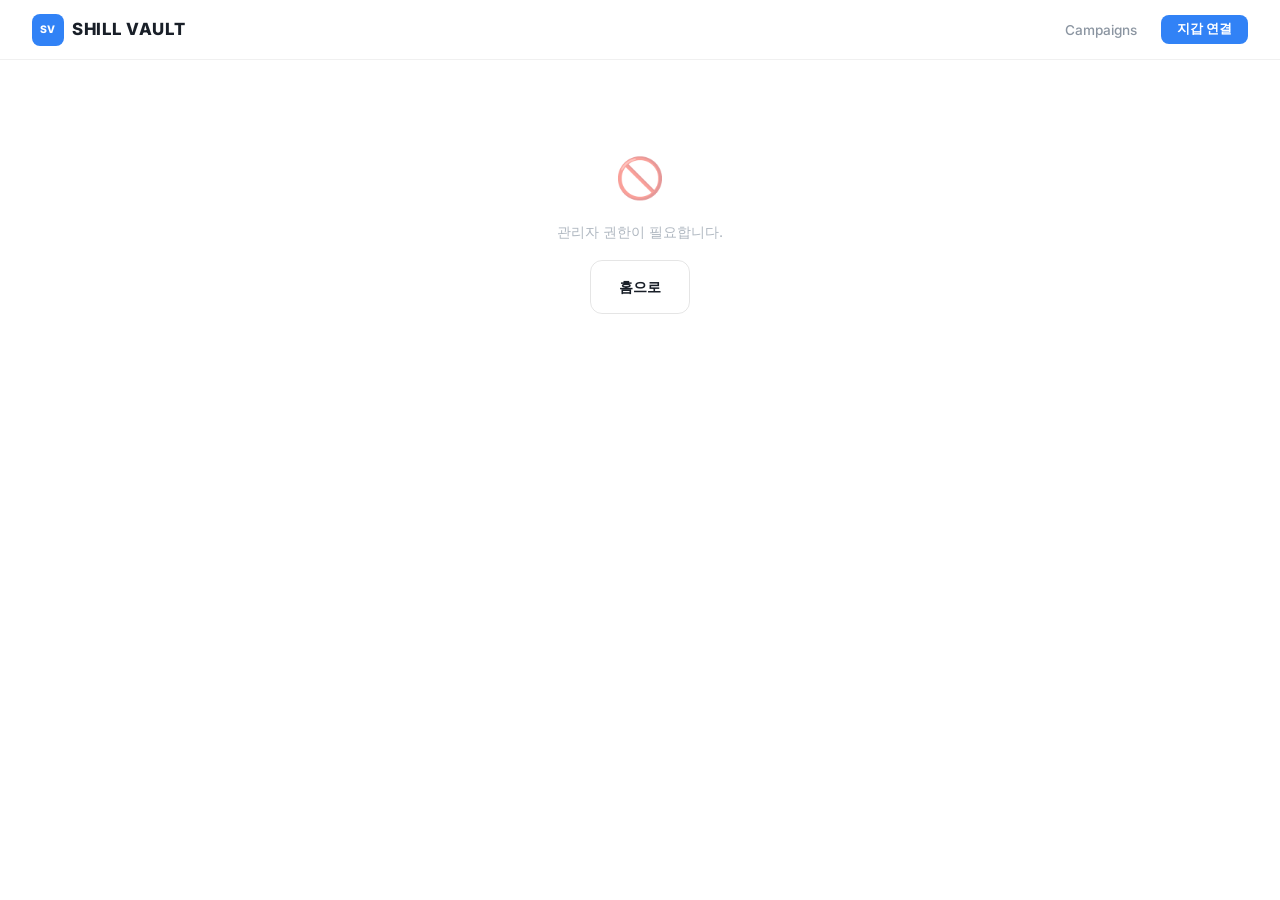
==== commit b4296a9b: "Implement campaign approval flow: admin→live, others→pending Backend: - Any authenticated user can c" ====
--- a/admin.html
+++ b/admin.html
@@ -101,16 +101,7 @@
     <button class="modal-close" onclick="closeModal('walletModal')">&times;</button>
     <div id="walletConnect">
       <h3>지갑 연결</h3>
-      <div class="wallet-options">
-        <button class="wallet-opt" onclick="connectWallet('metamask')">
-          <div class="wallet-opt-icon" style="background:linear-gradient(135deg,#f6851b,#e2761b);">MM</div>
-          <div><div class="wallet-opt-name">MetaMask</div></div>
-        </button>
-        <button class="wallet-opt" onclick="connectWallet('rabby')">
-          <div class="wallet-opt-icon" style="background:linear-gradient(135deg,#7084ff,#5c6fff);">RB</div>
-          <div><div class="wallet-opt-name">Rabby</div></div>
-        </button>
-      </div>
+      <div class="wallet-options" id="walletOptions"></div>
       <div id="walletError" class="wallet-error" style="display:none;"></div>
     </div>
     <div id="walletRegister" style="display:none;"></div>
@@ -162,7 +153,7 @@
       pending.forEach(c => {
         const creator = c.users?.wallet_address ? shortAddr(c.users.wallet_address) : '-';
         html += `<tr>
-          <td style="font-weight:600;">${c.project_name}</td>
+          <td><a href="campaign.html?id=${c.id}" style="font-weight:600;color:var(--text);text-decoration:none;">${c.project_name}</a></td>
           <td>${c.category || '-'}</td>
           <td>${c.chain || '-'}</td>
           <td class="tr-mono">$${formatNum(c.reward_amount)}</td>
@@ -185,15 +176,20 @@
       const camps = await api('/api/admin/campaigns');
       $('#allCampCount').textContent = camps.length;
 
-      let html = '<table class="dash-table"><thead><tr><th>프로젝트</th><th>체인</th><th>상태</th><th>참여자</th><th>보상</th><th></th></tr></thead><tbody>';
+      let html = '<table class="dash-table"><thead><tr><th>프로젝트</th><th>체인</th><th>상태</th><th>참여자</th><th>보상</th><th>등록자</th><th></th></tr></thead><tbody>';
       camps.forEach(c => {
+        const creator = c.users?.wallet_address ? shortAddr(c.users.wallet_address) : '-';
+        const actions = c.status === 'pending'
+          ? `<button class="dash-action approve" onclick="approveCampaign('${c.id}')">승인</button> <button class="dash-action reject" onclick="startReject('${c.id}')">반려</button>`
+          : `<a href="campaign.html?id=${c.id}" class="dash-action view">상세</a>`;
         html += `<tr>
-          <td style="font-weight:600;">${c.project_name}</td>
+          <td><a href="campaign.html?id=${c.id}" style="font-weight:600;color:var(--text);text-decoration:none;">${c.project_name}</a></td>
           <td>${c.chain || '-'}</td>
           <td>${statusBadge(c.status)}</td>
           <td class="tr-mono">${formatNum(c.current_participants)}</td>
           <td class="tr-mono">$${formatNum(c.reward_amount)}</td>
-          <td><a href="campaign.html?id=${c.id}" class="dash-action view">상세</a></td>
+          <td style="font-size:0.78rem;">${creator}</td>
+          <td>${actions}</td>
         </tr>`;
       });
       html += '</tbody></table>';
@@ -225,10 +221,11 @@
   }
 
   async function approveCampaign(id) {
-    if (!confirm('이 캠페인을 승인하시겠습니까?')) return;
+    if (!confirm('이 캠페인을 승인하시겠습니까? 승인 시 메인에 바로 노출됩니다.')) return;
     try {
       await api('/api/admin/campaigns/' + id, { method: 'PUT', body: JSON.stringify({ action: 'approve' }) });
       loadPending();
+      loadAllCampaigns();
       loadStats();
     } catch (e) { alert(e.message || '승인 실패'); }
   }
@@ -246,20 +243,22 @@
       closeModal('rejectModal');
       rejectingId = null;
       loadPending();
+      loadAllCampaigns();
       loadStats();
     } catch (e) { alert(e.message || '반려 실패'); }
   }
 
   async function connectWallet(type) {
-    const provider = type === 'metamask' ? findMetaMask() : findRabby();
-    if (!provider) { $('#walletError').textContent = '지갑이 감지되지 않습니다.'; show('#walletError'); return; }
-    try {
-      const result = await authConnect(provider, type === 'metamask' ? 'MetaMask' : 'Rabby');
+    const provider = findProviderByName(type);
+    const walletName = WALLET_INFO[type]?.name || type;
+    if (!provider) { $('#walletError').textContent = walletName + '이(가) 감지되지 않습니다.'; show('#walletError'); return; }
+    try {
+      const result = await authConnect(provider, walletName);
       if (!result.needsRegistration) { closeModal('walletModal'); location.reload(); }
     } catch (e) { $('#walletError').textContent = e.message || '연결 실패'; show('#walletError'); }
   }
 
-  function doDisconnect() { Auth.clear(); closeModal('walletModal'); location.reload(); }
+  // doDisconnect and doLogout are defined in app.js
 
   async function init() {
     await authRestore();
--- a/style.css
+++ b/style.css
@@ -303,6 +303,24 @@
 .wallet-btn.connected { background: var(--green); }
 .wallet-addr { font-size: 0.72rem; font-weight: 600; }
 
+/* Wallet Dropdown */
+.wallet-dropdown {
+  z-index: 9999; background: var(--bg); border: 1px solid var(--line);
+  border-radius: var(--r-sm); box-shadow: 0 8px 32px rgba(0,0,0,0.12);
+  min-width: 240px; padding: 0.75rem 0; animation: wdFade 0.15s ease;
+}
+@keyframes wdFade { from { opacity: 0; transform: translateY(-6px); } to { opacity: 1; transform: translateY(0); } }
+.wd-header { display: flex; justify-content: space-between; align-items: center; padding: 0 1rem 0.5rem; }
+.wd-wallet-name { font-weight: 700; font-size: 0.85rem; color: var(--text-1); }
+.wd-role { font-size: 0.68rem; font-weight: 700; padding: 0.15rem 0.5rem; border-radius: 99px; background: var(--blue-soft); color: var(--blue); }
+.wd-addr { padding: 0 1rem 0.6rem; font-size: 0.72rem; color: var(--text-3); font-family: 'SF Mono', monospace; word-break: break-all; line-height: 1.4; }
+.wd-divider { height: 1px; background: var(--line); margin: 0.25rem 0; }
+.wd-item { display: block; padding: 0.5rem 1rem; font-size: 0.82rem; color: var(--text-1); text-decoration: none; transition: background 0.15s; }
+.wd-item:hover { background: var(--bg-2); }
+.wd-disconnect { width: 100%; padding: 0.55rem 1rem; border: none; background: none; text-align: left;
+  font-size: 0.82rem; color: #ef4444; font-weight: 600; cursor: pointer; font-family: inherit; transition: background 0.15s; }
+.wd-disconnect:hover { background: #fef2f2; }
+
 /* === MODAL === */
 .modal-overlay {
   display: none; position: fixed; inset: 0; z-index: 1000;
@@ -656,4 +674,82 @@
   .fp-features { flex-direction: column; gap: 0.75rem; }
   .troom-wrap { overflow-x: auto; }
   .troom-table { min-width: 600px; }
-}
+  .camp-cards { grid-template-columns: 1fr; }
+}
+
+/* === CAMPAIGN CARD GRID === */
+.camp-cards {
+  display: grid; grid-template-columns: repeat(auto-fill, minmax(300px, 1fr));
+  gap: 1.25rem;
+}
+.camp-card {
+  background: var(--card-bg); border: 1px solid var(--border); border-radius: var(--r);
+  padding: 1.5rem; box-shadow: var(--shadow); cursor: pointer;
+  transition: all 0.25s ease; text-decoration: none; color: inherit; display: block;
+}
+.camp-card:hover { box-shadow: var(--shadow-lg); transform: translateY(-3px); border-color: var(--blue-mid); }
+.camp-card-top {
+  display: flex; align-items: center; gap: 0.75rem; margin-bottom: 1rem;
+}
+.camp-card-icon {
+  width: 40px; height: 40px; border-radius: 10px; display: flex; align-items: center;
+  justify-content: center; font-weight: 700; font-size: 0.75rem; color: white; flex-shrink: 0;
+}
+.camp-card-info { flex: 1; min-width: 0; }
+.camp-card-name { font-size: 1rem; font-weight: 700; color: var(--text); white-space: nowrap; overflow: hidden; text-overflow: ellipsis; }
+.camp-card-chain { font-size: 0.72rem; color: var(--text-3); font-weight: 500; }
+.camp-card-stats {
+  display: grid; grid-template-columns: repeat(3, 1fr); gap: 0.5rem;
+  padding: 0.85rem 0; border-top: 1px solid var(--border); border-bottom: 1px solid var(--border);
+  margin-bottom: 0.85rem;
+}
+.camp-card-stat { text-align: center; }
+.camp-card-stat-val { font-size: 0.95rem; font-weight: 700; color: var(--text); }
+.camp-card-stat-lbl { font-size: 0.62rem; color: var(--text-3); font-weight: 500; text-transform: uppercase; letter-spacing: 0.04em; }
+.camp-card-bottom {
+  display: flex; align-items: center; justify-content: space-between;
+}
+.camp-card-reward {
+  font-size: 0.82rem; font-weight: 600; color: var(--blue);
+}
+.camp-card-empty {
+  grid-column: 1 / -1; text-align: center; padding: 4rem 1rem; color: var(--text-3);
+}
+.camp-card-empty-icon { font-size: 2.5rem; margin-bottom: 0.5rem; opacity: 0.5; }
+
+/* === QUEST LIST (campaign detail) === */
+.quest-list { display: flex; flex-direction: column; gap: 0.75rem; }
+.quest-item {
+  display: flex; align-items: center; gap: 1rem; padding: 1rem 1.25rem;
+  background: var(--card-bg); border: 1px solid var(--border); border-radius: var(--r-sm);
+  box-shadow: var(--shadow); transition: all 0.2s;
+}
+.quest-item:hover { border-color: var(--blue-mid); }
+.quest-type-badge {
+  display: flex; align-items: center; justify-content: center;
+  width: 36px; height: 36px; border-radius: 10px; flex-shrink: 0; font-size: 1.1rem;
+}
+.quest-type-social { background: var(--blue-soft); }
+.quest-type-onchain { background: var(--green-soft); }
+.quest-type-content { background: var(--purple-soft); }
+.quest-item-body { flex: 1; min-width: 0; }
+.quest-item-title { font-size: 0.9rem; font-weight: 600; color: var(--text); }
+.quest-item-meta {
+  display: flex; gap: 0.75rem; margin-top: 0.2rem; font-size: 0.72rem; color: var(--text-3);
+}
+.quest-item-meta span { display: flex; align-items: center; gap: 0.25rem; }
+.quest-join-btn {
+  padding: 0.45rem 1rem; background: var(--blue); color: white; border: none;
+  border-radius: var(--r-xs); font-family: inherit; font-size: 0.78rem; font-weight: 600;
+  cursor: pointer; transition: all 0.2s; white-space: nowrap;
+}
+.quest-join-btn:hover { opacity: 0.9; }
+.quest-join-btn:disabled { opacity: 0.4; cursor: not-allowed; }
+.quest-join-btn.joined { background: var(--green-soft); color: var(--green); cursor: default; }
+.quest-join-btn.completed { background: var(--purple-soft); color: var(--purple); cursor: default; }
+.quest-join-btn.connect { background: var(--orange-soft); color: var(--orange); }
+
+@media(max-width:768px) {
+  .quest-item { flex-direction: column; align-items: flex-start; gap: 0.75rem; }
+  .quest-join-btn { width: 100%; text-align: center; }
+}
